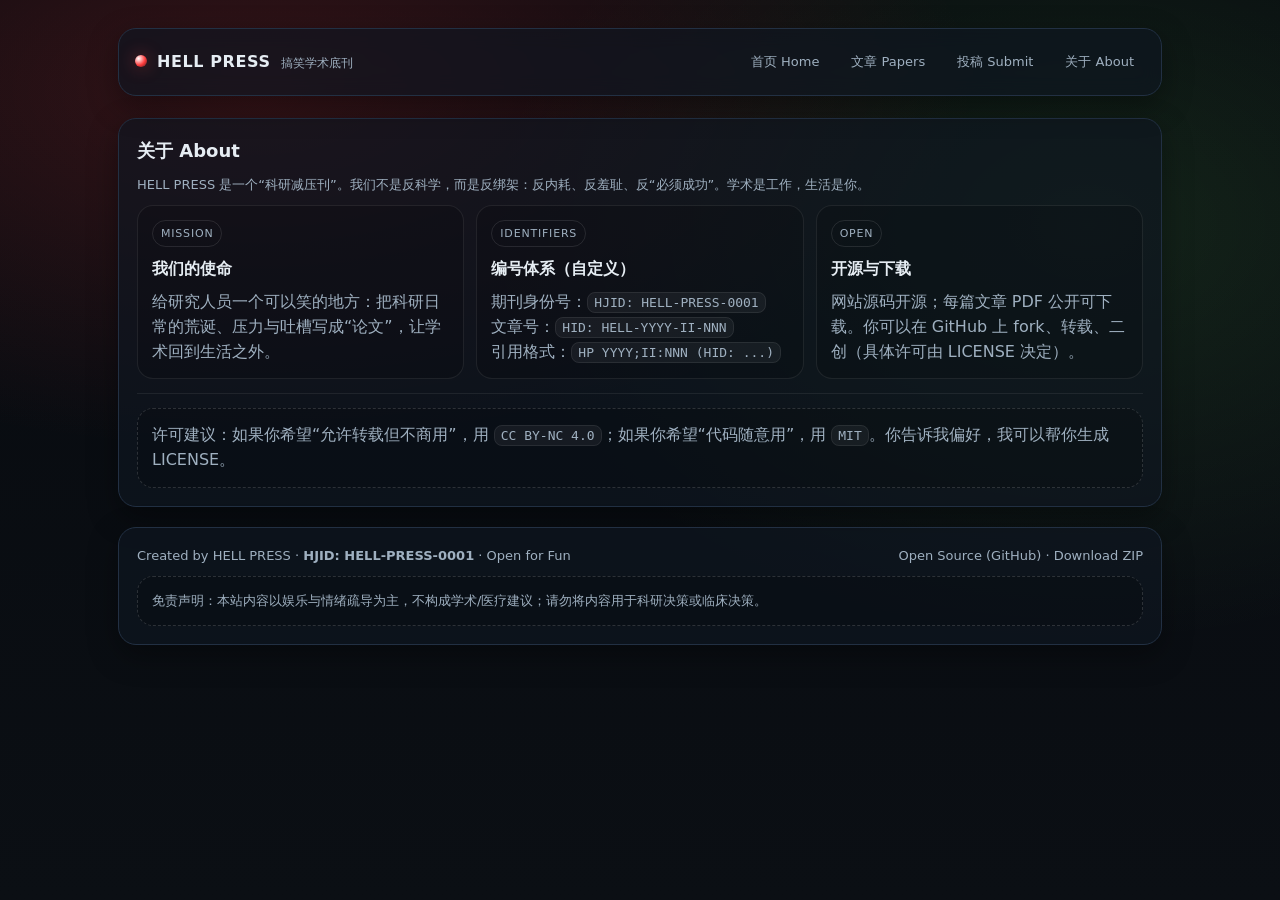
==== about/index.html @ 0dfe3a88 "Add files via upload" ====
<!doctype html>
<html lang="zh-CN">
<head>
  <meta charset="utf-8" />
  <meta name="viewport" content="width=device-width, initial-scale=1" />
  <title>About · HELL PRESS</title>
  <meta name="description" content="HELL PRESS 搞笑学术底刊：让研究人员轻松搞笑，不被学术绑定生活。" />
  <link rel="stylesheet" href="/assets/css/style.css" />
</head>
<body>
  <div class="wrap">
    <header class="nav card">
      <div class="brand">
        <span class="logo" aria-hidden="true"></span>
        <span class="name">HELL PRESS</span>
        <span class="tagline">搞笑学术底刊</span>
      </div>
      <nav class="links">
        <a href="/">首页 Home</a>
        <a href="/papers/">文章 Papers</a>
        <a href="/submit/">投稿 Submit</a>
        <a href="/about/">关于 About</a>
      </nav>
    </header>


    <section class="section card" style="margin-top:22px;">
      <h2>关于 About</h2>
      <p class="small">HELL PRESS 是一个“科研减压刊”。我们不是反科学，而是反绑架：反内耗、反羞耻、反“必须成功”。学术是工作，生活是你。</p>

      <div class="list">
        <div class="item">
          <span class="tag">MISSION</span>
          <h3>我们的使命</h3>
          <p class="abs">给研究人员一个可以笑的地方：把科研日常的荒诞、压力与吐槽写成“论文”，让学术回到生活之外。</p>
        </div>
        <div class="item">
          <span class="tag">IDENTIFIERS</span>
          <h3>编号体系（自定义）</h3>
          <p class="abs">
            期刊身份号：<code class="k">HJID: HELL-PRESS-0001</code><br/>
            文章号：<code class="k">HID: HELL-YYYY-II-NNN</code><br/>
            引用格式：<code class="k">HP YYYY;II:NNN (HID: ...)</code>
          </p>
        </div>
        <div class="item">
          <span class="tag">OPEN</span>
          <h3>开源与下载</h3>
          <p class="abs">网站源码开源；每篇文章 PDF 公开可下载。你可以在 GitHub 上 fork、转载、二创（具体许可由 LICENSE 决定）。</p>
        </div>
      </div>

      <div class="hr"></div>
      <div class="notice">
        许可建议：如果你希望“允许转载但不商用”，用 <code class="k">CC BY-NC 4.0</code>；如果你希望“代码随意用”，用 <code class="k">MIT</code>。你告诉我偏好，我可以帮你生成 LICENSE。
      </div>
    </section>


    <footer class="footer card">
      <div>Created by HELL PRESS · <b>HJID: HELL-PRESS-0001</b> · Open for Fun</div>
      <div>
        <a href="#" title="把这里替换成你的 GitHub 仓库链接">Open Source (GitHub)</a>
        ·
        <a href="#" title="把这里替换成你的 GitHub ZIP 下载链接">Download ZIP</a>
      </div>
      <div class="notice" style="flex-basis:100%">
        免责声明：本站内容以娱乐与情绪疏导为主，不构成学术/医疗建议；请勿将内容用于科研决策或临床决策。
      </div>
    </footer>
  </div>
</body>
</html>
---- assets/css/style.css ----
:root{
  --bg:#0b0f14;
  --panel:#0f1621;
  --text:#e6edf3;
  --muted:#9fb0c0;
  --line:#223043;
  --accent:#ff3b3b; /* HellRed */
  --accent2:#7cff6b; /* microbe green */
  --shadow: 0 10px 30px rgba(0,0,0,.35);
  --radius: 18px;
  --max: 1080px;
  --font: ui-sans-serif, system-ui, -apple-system, Segoe UI, Roboto, Helvetica, Arial, "Apple Color Emoji","Segoe UI Emoji";
}
*{box-sizing:border-box}
html,body{height:100%}
body{
  margin:0;
  background:
    radial-gradient(1200px 600px at 20% 10%, rgba(255,59,59,.18), transparent 60%),
    radial-gradient(1000px 700px at 85% 25%, rgba(124,255,107,.10), transparent 60%),
    linear-gradient(180deg, #070a0f, var(--bg));
  color:var(--text);
  font-family:var(--font);
  line-height:1.55;
}
a{color:var(--text); text-decoration:none}
a:hover{color:white}
.wrap{max-width:var(--max); margin:0 auto; padding:28px 18px 80px}
.nav{
  display:flex; align-items:center; justify-content:space-between;
  gap:16px; padding:14px 16px; border:1px solid var(--line);
  background:rgba(15,22,33,.75); backdrop-filter: blur(10px);
  border-radius: var(--radius); box-shadow: var(--shadow);
  position:sticky; top:12px; z-index:10;
}
.brand{
  display:flex; align-items:baseline; gap:10px; white-space:nowrap;
}
.brand .logo{
  width:12px; height:12px; border-radius:50%;
  background: radial-gradient(circle at 30% 30%, #fff, var(--accent) 55%, rgba(255,59,59,.2));
  box-shadow: 0 0 18px rgba(255,59,59,.45);
}
.brand .name{font-weight:800; letter-spacing:.6px}
.brand .tagline{color:var(--muted); font-size:12px}
.links{display:flex; flex-wrap:wrap; gap:10px; align-items:center}
.links a{
  padding:8px 10px; border-radius: 999px; border:1px solid transparent;
  color:var(--muted); font-size:13px;
}
.links a:hover{border-color:var(--line); color:var(--text); background:rgba(255,255,255,.03)}
.hero{
  margin-top:22px;
  display:grid;
  grid-template-columns: 1.05fr .95fr;
  gap:16px;
}
@media (max-width: 900px){
  .hero{grid-template-columns:1fr}
  .nav{position:relative; top:auto}
}
.card{
  border:1px solid var(--line);
  background:rgba(15,22,33,.65);
  border-radius: var(--radius);
  box-shadow: var(--shadow);
}
.hero .cover{
  padding:18px;
  display:flex;
  gap:14px;
  align-items:stretch;
  min-height: 320px;
}
.cover .fakecover{
  flex:0 0 44%;
  border-radius: 16px;
  border:1px solid rgba(255,255,255,.08);
  background:
    linear-gradient(180deg, rgba(255,59,59,.18), rgba(0,0,0,.35)),
    radial-gradient(600px 300px at 50% 30%, rgba(0,175,255,.18), transparent 60%),
    radial-gradient(700px 400px at 50% 90%, rgba(255,255,255,.06), transparent 60%);
  position:relative;
  overflow:hidden;
}
.fakecover:before{
  content:"HELL";
  position:absolute; left:16px; top:16px;
  font-size:44px; font-weight:900; letter-spacing:1.5px;
  color:rgba(255,255,255,.92);
  text-shadow: 0 10px 30px rgba(0,0,0,.45);
}
.fakecover:after{
  content:"PRESS";
  position:absolute; left:18px; top:70px;
  font-size:18px; font-weight:800; letter-spacing:6px;
  color:rgba(255,255,255,.75);
}
.cover .info{flex:1; display:flex; flex-direction:column; gap:10px}
.kicker{display:flex; gap:10px; flex-wrap:wrap; align-items:center}
.pill{
  display:inline-flex; align-items:center; gap:8px;
  padding:6px 10px; border-radius:999px;
  border:1px solid rgba(255,255,255,.08);
  background:rgba(0,0,0,.18);
  color:var(--muted);
  font-size:12px;
}
.pill b{color:var(--text)}
h1{margin:0; font-size:34px; line-height:1.15}
.sub{color:var(--muted); margin:0}
.cta{display:flex; gap:10px; flex-wrap:wrap; margin-top:8px}
.btn{
  display:inline-flex; align-items:center; justify-content:center;
  padding:10px 12px; border-radius: 14px;
  border:1px solid rgba(255,255,255,.12);
  background:rgba(255,255,255,.04);
  color:var(--text); font-weight:650;
}
.btn:hover{border-color: rgba(255,255,255,.20); background:rgba(255,255,255,.06)}
.btn.red{border-color: rgba(255,59,59,.35); background:rgba(255,59,59,.12)}
.btn.red:hover{background:rgba(255,59,59,.18)}
.btn.green{border-color: rgba(124,255,107,.28); background:rgba(124,255,107,.10)}
.btn.green:hover{background:rgba(124,255,107,.14)}
.hero .mission{padding:18px}
.mission h2{margin:0 0 8px 0; font-size:18px}
.mission p{margin:0; color:var(--muted)}
.grid{
  margin-top:18px;
  display:grid;
  grid-template-columns: repeat(12, 1fr);
  gap:14px;
}
.section{grid-column: 1 / -1; padding:18px}
.section h2{margin:0 0 10px 0; font-size:18px}
.section .small{color:var(--muted); font-size:13px; margin:0 0 10px 0}
.list{
  display:grid; grid-template-columns: repeat(3, 1fr); gap:12px;
}
@media (max-width: 900px){
  .list{grid-template-columns:1fr}
}
.item{
  padding:14px;
  border-radius: 16px;
  border:1px solid rgba(255,255,255,.08);
  background:rgba(0,0,0,.16);
}
.tag{
  display:inline-block;
  padding:4px 8px; border-radius:999px;
  font-size:11px; letter-spacing:.8px;
  border:1px solid rgba(255,255,255,.10);
  color:var(--muted);
}
.item h3{margin:10px 0 6px 0; font-size:16px}
.meta{margin:0; color:var(--muted); font-size:12px}
.abs{margin:8px 0 0 0; color:var(--muted)}
.hr{height:1px; background:rgba(255,255,255,.07); margin:14px 0}
.footer{
  margin-top:20px; padding:18px;
  display:flex; flex-wrap:wrap; align-items:center; justify-content:space-between;
  gap:10px; color:var(--muted); font-size:13px;
}
.footer a{color:var(--muted)}
.footer a:hover{color:var(--text)}
.notice{
  padding:14px; border-radius: 16px;
  border:1px dashed rgba(255,255,255,.14);
  color:var(--muted);
  background:rgba(0,0,0,.18);
}
code.k{background:rgba(255,255,255,.05); padding:2px 6px; border-radius:8px; border:1px solid rgba(255,255,255,.08)}
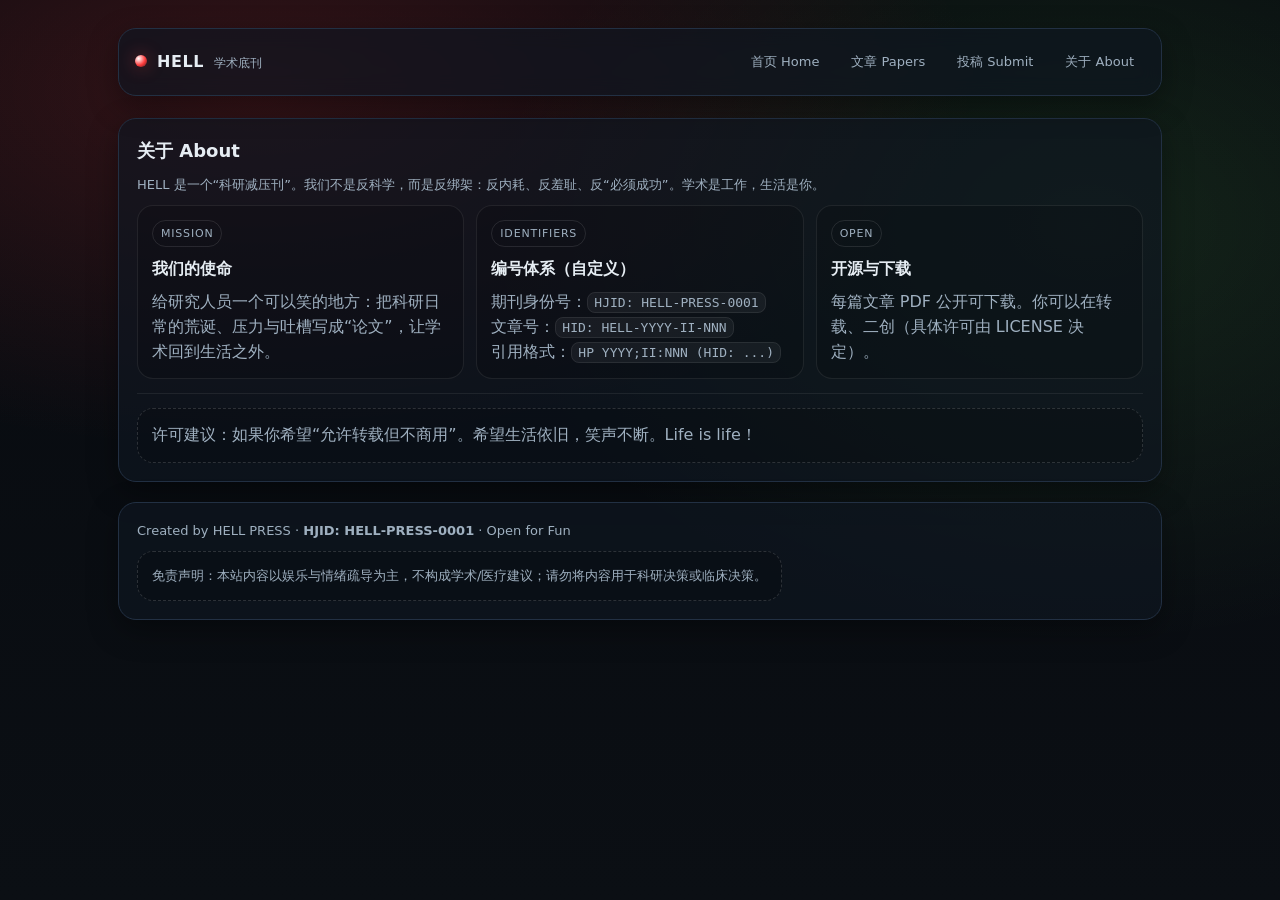
==== commit f44554c3: "Update About page content and title" ====
--- a/about/index.html
+++ b/about/index.html
@@ -3,8 +3,8 @@
 <head>
   <meta charset="utf-8" />
   <meta name="viewport" content="width=device-width, initial-scale=1" />
-  <title>About · HELL PRESS</title>
-  <meta name="description" content="HELL PRESS 搞笑学术底刊：让研究人员轻松搞笑，不被学术绑定生活。" />
+  <title>About · HELL</title>
+  <meta name="description" content="HELL 学术底刊：让研究人员轻松搞笑，不被学术绑定生活。" />
   <link rel="stylesheet" href="/assets/css/style.css" />
 </head>
 <body>
@@ -12,8 +12,8 @@
     <header class="nav card">
       <div class="brand">
         <span class="logo" aria-hidden="true"></span>
-        <span class="name">HELL PRESS</span>
-        <span class="tagline">搞笑学术底刊</span>
+        <span class="name">HELL</span>
+        <span class="tagline">学术底刊</span>
       </div>
       <nav class="links">
         <a href="/">首页 Home</a>
@@ -26,7 +26,7 @@
 
     <section class="section card" style="margin-top:22px;">
       <h2>关于 About</h2>
-      <p class="small">HELL PRESS 是一个“科研减压刊”。我们不是反科学，而是反绑架：反内耗、反羞耻、反“必须成功”。学术是工作，生活是你。</p>
+      <p class="small">HELL 是一个“科研减压刊”。我们不是反科学，而是反绑架：反内耗、反羞耻、反“必须成功”。学术是工作，生活是你。</p>
 
       <div class="list">
         <div class="item">
@@ -46,13 +46,13 @@
         <div class="item">
           <span class="tag">OPEN</span>
           <h3>开源与下载</h3>
-          <p class="abs">网站源码开源；每篇文章 PDF 公开可下载。你可以在 GitHub 上 fork、转载、二创（具体许可由 LICENSE 决定）。</p>
+          <p class="abs">每篇文章 PDF 公开可下载。你可以在转载、二创（具体许可由 LICENSE 决定）。</p>
         </div>
       </div>
 
       <div class="hr"></div>
       <div class="notice">
-        许可建议：如果你希望“允许转载但不商用”，用 <code class="k">CC BY-NC 4.0</code>；如果你希望“代码随意用”，用 <code class="k">MIT</code>。你告诉我偏好，我可以帮你生成 LICENSE。
+        许可建议：如果你希望“允许转载但不商用”。希望生活依旧，笑声不断。Life is life！
       </div>
     </section>
 
@@ -60,10 +60,7 @@
     <footer class="footer card">
       <div>Created by HELL PRESS · <b>HJID: HELL-PRESS-0001</b> · Open for Fun</div>
       <div>
-        <a href="#" title="把这里替换成你的 GitHub 仓库链接">Open Source (GitHub)</a>
-        ·
-        <a href="#" title="把这里替换成你的 GitHub ZIP 下载链接">Download ZIP</a>
-      </div>
+       
       <div class="notice" style="flex-basis:100%">
         免责声明：本站内容以娱乐与情绪疏导为主，不构成学术/医疗建议；请勿将内容用于科研决策或临床决策。
       </div>
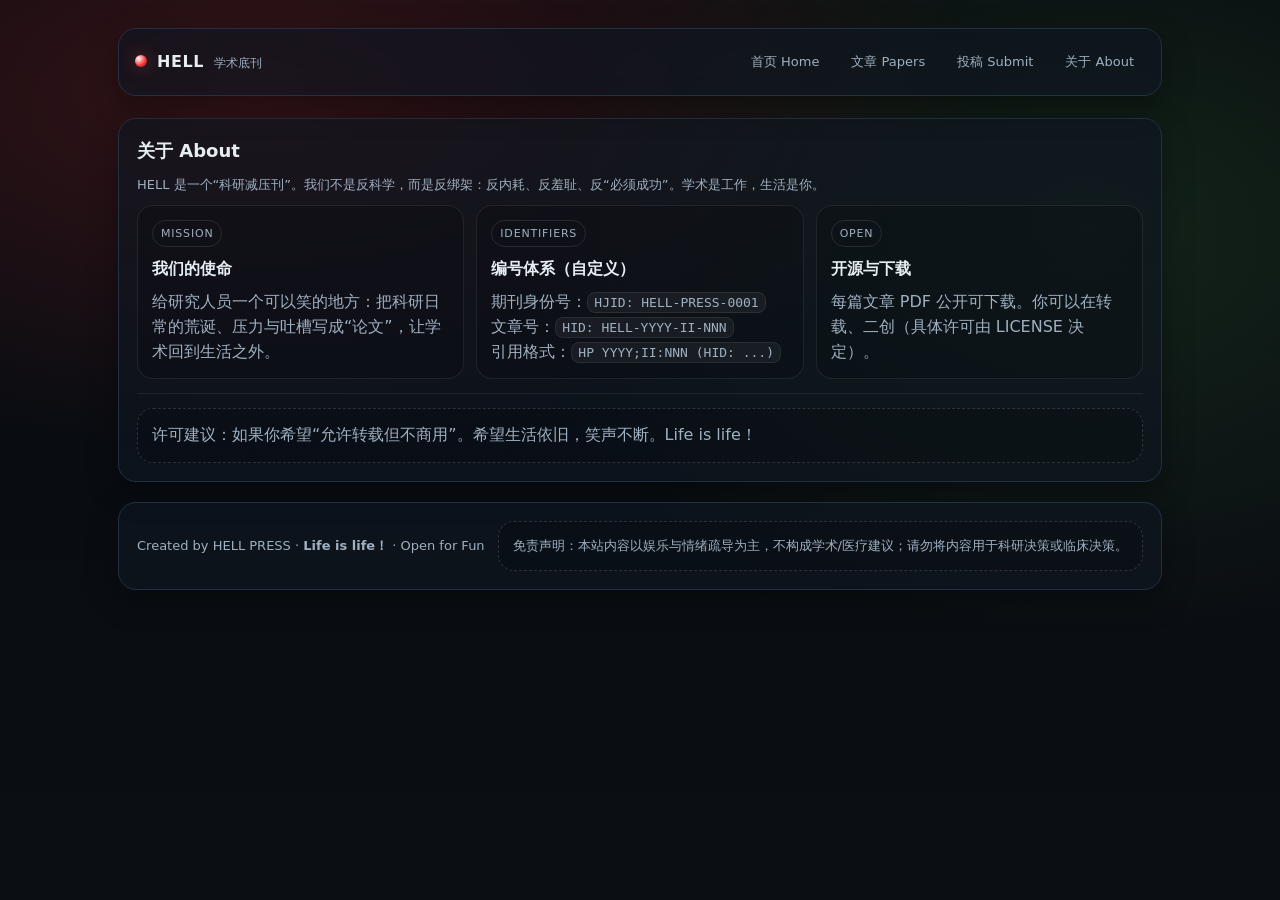
==== commit d39ed1db: "Update footer text in about/index.html" ====
--- a/about/index.html
+++ b/about/index.html
@@ -58,7 +58,7 @@
 
 
     <footer class="footer card">
-      <div>Created by HELL PRESS · <b>HJID: HELL-PRESS-0001</b> · Open for Fun</div>
+      <div>Created by HELL PRESS · <b>Life is life！</b> · Open for Fun</div>
       <div>
        
       <div class="notice" style="flex-basis:100%">
